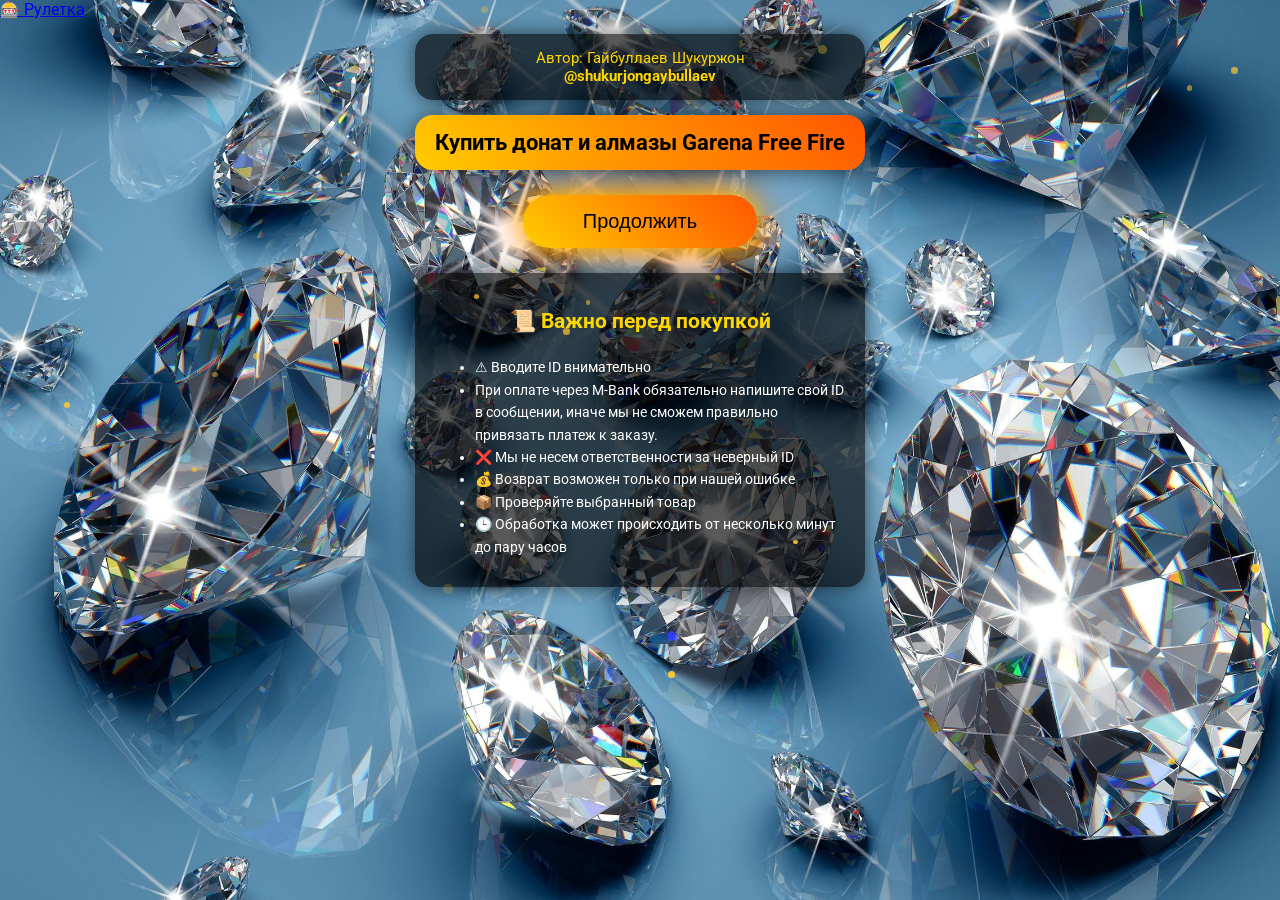
==== index.html @ ed5c5ecc "Add files via upload" ====
<!DOCTYPE html>
<html lang="ru">
<head>
<meta charset="UTF-8">
<meta name="viewport" content="width=device-width, initial-scale=1.0">
<title>Донат Free Fire</title>

<link href="https://fonts.googleapis.com/css2?family=Roboto:wght@400;700&display=swap" rel="stylesheet">

<style>
*{
    box-sizing: border-box;
}

body{
    margin:0;
    font-family:'Roboto', sans-serif;
    background:url("backgroundphoto2.jpg") no-repeat center/cover;
    color:#fff;
    min-height:100vh;
    overflow-x:hidden;
}

/* частицы */
.particle{
    position:absolute;
    border-radius:50%;
    pointer-events:none;
    animation: float 10s linear infinite;
}

@keyframes float{
    from{transform:translateY(0);opacity:1;}
    to{transform:translateY(-900px);opacity:0;}
}

/* блоки */
.block{
    max-width:450px;
    margin:15px auto;
    padding:15px 20px;
    border-radius:18px;
    background:rgba(0,0,0,.65);
    box-shadow:0 0 20px rgba(0,0,0,.6);
    text-align:center;
}

.title{
    font-size:22px;
    font-weight:700;
    background:linear-gradient(45deg,#ffcc00,#ff5500);
    color:#000;
}

.author{
    font-size:15px;
    color:#ffd700;
}

.author a{
    color:#ffd700;
    text-decoration:none;
    font-weight:700;
}

.author a:hover{
    color:#ff5500;
}

/* кнопка */
.btn{
    margin:25px auto;
    display:block;
    padding:15px 60px;
    font-size:20px;
    border:none;
    border-radius:30px;
    cursor:pointer;
    background:linear-gradient(45deg,#ffcc00,#ff5500);
    color:#000;
    box-shadow:0 0 25px #ffcc00,0 0 45px #ff5500;
    transition:.3s;
}

.btn:hover{
    transform:scale(1.1);
}

.btn:active{
    transform:scale(.95);
}

/* правила */
.rules{
    text-align:left;
    font-size:14px;
    line-height:1.6;
}

.rules h2{
    text-align:center;
    color:#ffd700;
}

/* адаптив */
@media(max-width:480px){
    .btn{width:90%;}
    .block{margin:12px;}
}
</style>
</head>

<body>

    <a href="ruletka.html">🎰 Рулетка</a>

<script>
for(let i=0;i<30;i++){
    let p=document.createElement("div");
    p.className="particle";
    let size=Math.random()*6+4;
    p.style.width=size+"px";
    p.style.height=size+"px";
    p.style.left=Math.random()*100+"%";
    p.style.top=Math.random()*100+"%";
    p.style.background=`rgba(255,200,50,${Math.random()})`;
    p.style.animationDuration=(Math.random()*6+6)+"s";
    document.body.appendChild(p);
}
</script>

<div class="block author">
    Автор: Гайбуллаев Шукуржон <br>
    <a href="https://t.me/shukurjongaybullaev" target="_blank">@shukurjongaybullaev</a>
</div>

<div class="block title">
    Купить донат и алмазы Garena Free Fire
</div>

<button class="btn" onclick="goNext()">Продолжить</button>

<div class="block rules">
<h2>📜 Важно перед покупкой</h2>
<ul>
<li>⚠ Вводите ID внимательно</li>
<li>При оплате через M-Bank обязательно напишите свой ID в сообщении, иначе мы не сможем правильно привязать платеж к заказу.</li>
<li>❌ Мы не несем ответственности за неверный ID</li>
<li>💰 Возврат возможен только при нашей ошибке</li>
<li>📦 Проверяйте выбранный товар</li>
<li>🕒 Обработка может происходить от несколько минут до пару часов </li>
</ul>
</div>

<script>
function goNext(){
    window.location.href="registration.html";
}
</script>

</body>
</html>
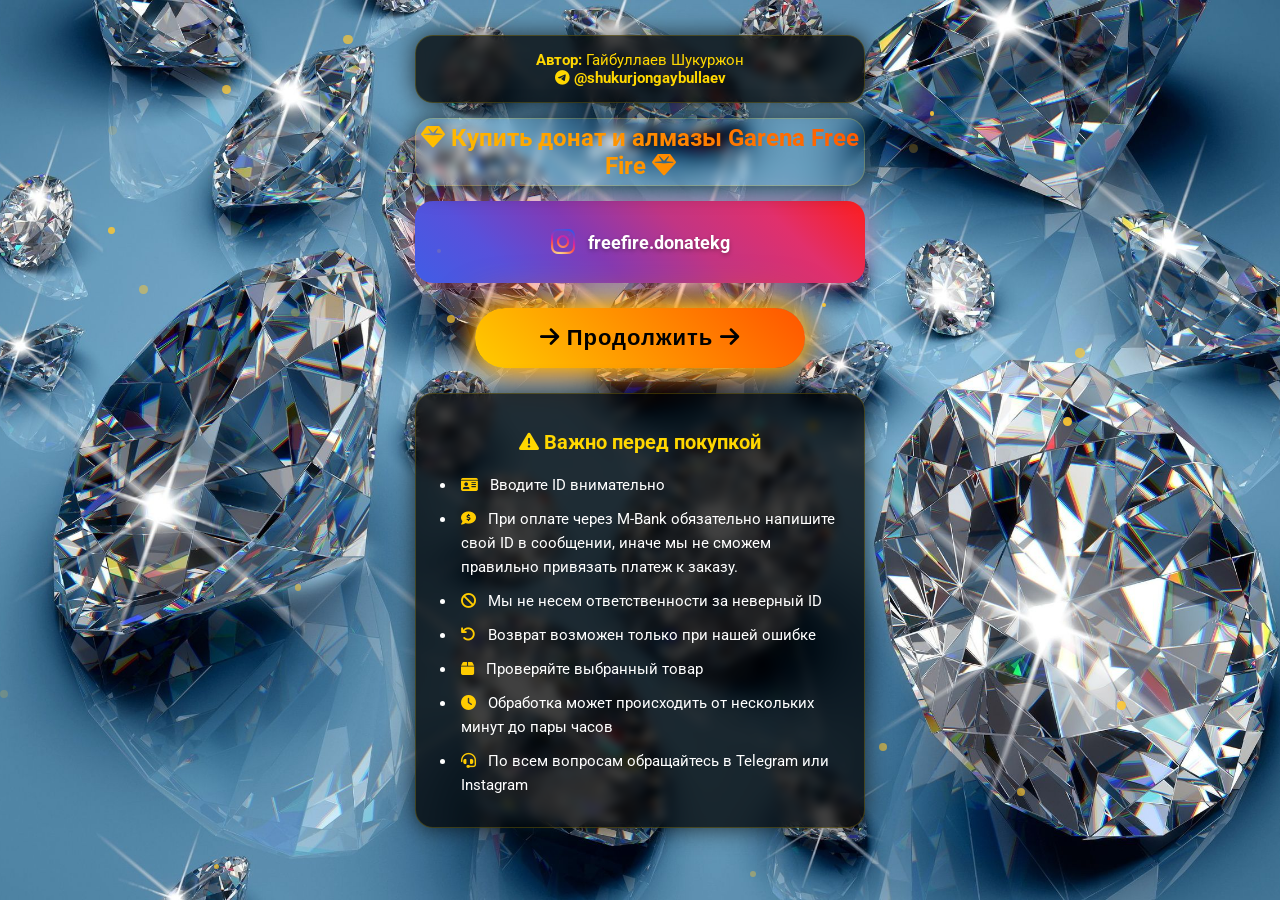
==== commit 194effeb: "Enhance index.html with new features and styles Added Instagram block and improved styling." ====
--- a/index.html
+++ b/index.html
@@ -6,6 +6,7 @@
 <title>Донат Free Fire</title>
 
 <link href="https://fonts.googleapis.com/css2?family=Roboto:wght@400;700&display=swap" rel="stylesheet">
+<link rel="stylesheet" href="https://cdnjs.cloudflare.com/ajax/libs/font-awesome/6.4.0/css/all.min.css">
 
 <style>
 *{
@@ -19,6 +20,7 @@
     color:#fff;
     min-height:100vh;
     overflow-x:hidden;
+    padding-top: 20px;
 }
 
 /* частицы */
@@ -40,16 +42,21 @@
     margin:15px auto;
     padding:15px 20px;
     border-radius:18px;
-    background:rgba(0,0,0,.65);
-    box-shadow:0 0 20px rgba(0,0,0,.6);
+    background:rgba(0,0,0,.75);
+    box-shadow:0 0 25px rgba(0,0,0,.7);
     text-align:center;
+    backdrop-filter: blur(5px);
+    border: 1px solid rgba(255, 215, 0, 0.2);
 }
 
 .title{
-    font-size:22px;
+    font-size:24px;
     font-weight:700;
     background:linear-gradient(45deg,#ffcc00,#ff5500);
-    color:#000;
+    background-clip: text;
+    -webkit-background-clip: text;
+    color: transparent;
+    padding: 5px 0;
 }
 
 .author{
@@ -61,18 +68,56 @@
     color:#ffd700;
     text-decoration:none;
     font-weight:700;
+    transition: color 0.3s;
 }
 
 .author a:hover{
     color:#ff5500;
+}
+
+/* Instagram блок */
+.instagram-block {
+    margin: 15px auto;
+    padding: 15px;
+    background: linear-gradient(45deg, #405de6, #5851db, #833ab4, #c13584, #e1306c, #fd1d1d);
+    border-radius: 18px;
+    max-width: 450px;
+    text-align: center;
+    box-shadow: 0 0 25px rgba(225, 48, 108, 0.5);
+}
+
+.instagram-link {
+    display: flex;
+    align-items: center;
+    justify-content: center;
+    gap: 12px;
+    color: white;
+    text-decoration: none;
+    font-size: 18px;
+    font-weight: 700;
+    padding: 12px;
+    transition: transform 0.3s;
+}
+
+.instagram-link:hover {
+    transform: scale(1.05);
+}
+
+.instagram-icon {
+    font-size: 28px;
+}
+
+.instagram-text {
+    text-shadow: 0 2px 4px rgba(0,0,0,0.3);
 }
 
 /* кнопка */
 .btn{
     margin:25px auto;
     display:block;
-    padding:15px 60px;
-    font-size:20px;
+    padding:17px 65px;
+    font-size:22px;
+    font-weight:700;
     border:none;
     border-radius:30px;
     cursor:pointer;
@@ -80,10 +125,12 @@
     color:#000;
     box-shadow:0 0 25px #ffcc00,0 0 45px #ff5500;
     transition:.3s;
+    letter-spacing: 1px;
 }
 
 .btn:hover{
     transform:scale(1.1);
+    box-shadow:0 0 30px #ffcc00,0 0 55px #ff5500;
 }
 
 .btn:active{
@@ -93,28 +140,76 @@
 /* правила */
 .rules{
     text-align:left;
-    font-size:14px;
+    font-size:15px;
     line-height:1.6;
 }
 
 .rules h2{
     text-align:center;
     color:#ffd700;
+    margin-bottom: 15px;
+    font-size: 20px;
+}
+
+.rules ul {
+    padding-left: 20px;
+}
+
+.rules li {
+    margin-bottom: 10px;
+    padding-left: 5px;
+}
+
+.rules li i {
+    margin-right: 8px;
+    color: #ffcc00;
 }
 
 /* адаптив */
 @media(max-width:480px){
-    .btn{width:90%;}
-    .block{margin:12px;}
+    .btn{
+        width:90%;
+        padding: 15px;
+        font-size: 20px;
+    }
+    .block{
+        margin:12px;
+        max-width: 95%;
+    }
+    .instagram-block {
+        max-width: 95%;
+        margin: 12px auto;
+    }
+    .title {
+        font-size: 22px;
+    }
+}
+
+/* анимация кнопки */
+@keyframes pulse {
+    0% { box-shadow: 0 0 25px #ffcc00, 0 0 45px #ff5500; }
+    50% { box-shadow: 0 0 30px #ffcc00, 0 0 50px #ff5500; }
+    100% { box-shadow: 0 0 25px #ffcc00, 0 0 45px #ff5500; }
+}
+
+.btn {
+    animation: pulse 2s infinite;
+}
+
+/* стиль для значков */
+.fa-instagram {
+    background: radial-gradient(circle at 30% 107%, #fdf497 0%, #fdf497 5%, #fd5949 45%, #d6249f 60%, #285AEB 90%);
+    background-clip: text;
+    -webkit-background-clip: text;
+    color: transparent;
 }
 </style>
 </head>
 
 <body>
 
-    <a href="ruletka.html">🎰 Рулетка</a>
-
 <script>
+// Создание частиц
 for(let i=0;i<30;i++){
     let p=document.createElement("div");
     p.className="particle";
@@ -130,25 +225,38 @@
 </script>
 
 <div class="block author">
-    Автор: Гайбуллаев Шукуржон <br>
-    <a href="https://t.me/shukurjongaybullaev" target="_blank">@shukurjongaybullaev</a>
+    <strong>Автор:</strong> Гайбуллаев Шукуржон <br>
+    <a href="https://t.me/shurik_freefire" target="_blank">
+        <i class="fab fa-telegram"></i> @shukurjongaybullaev
+    </a>
 </div>
 
 <div class="block title">
-    Купить донат и алмазы Garena Free Fire
-</div>
-
-<button class="btn" onclick="goNext()">Продолжить</button>
+    <i class="fas fa-gem"></i> Купить донат и алмазы Garena Free Fire <i class="fas fa-gem"></i>
+</div>
+
+<!-- Instagram блок -->
+<div class="instagram-block">
+    <a href="https://instagram.com/freefire.donatekg" target="_blank" class="instagram-link">
+        <i class="fab fa-instagram instagram-icon"></i>
+        <span class="instagram-text">freefire.donatekg</span>
+    </a>
+</div>
+
+<button class="btn" onclick="goNext()">
+    <i class="fas fa-arrow-right"></i> Продолжить <i class="fas fa-arrow-right"></i>
+</button>
 
 <div class="block rules">
-<h2>📜 Важно перед покупкой</h2>
+<h2><i class="fas fa-exclamation-triangle"></i> Важно перед покупкой</h2>
 <ul>
-<li>⚠ Вводите ID внимательно</li>
-<li>При оплате через M-Bank обязательно напишите свой ID в сообщении, иначе мы не сможем правильно привязать платеж к заказу.</li>
-<li>❌ Мы не несем ответственности за неверный ID</li>
-<li>💰 Возврат возможен только при нашей ошибке</li>
-<li>📦 Проверяйте выбранный товар</li>
-<li>🕒 Обработка может происходить от несколько минут до пару часов </li>
+<li><i class="fas fa-id-card"></i> Вводите ID внимательно</li>
+<li><i class="fas fa-comment-dollar"></i> При оплате через M-Bank обязательно напишите свой ID в сообщении, иначе мы не сможем правильно привязать платеж к заказу.</li>
+<li><i class="fas fa-ban"></i> Мы не несем ответственности за неверный ID</li>
+<li><i class="fas fa-undo"></i> Возврат возможен только при нашей ошибке</li>
+<li><i class="fas fa-box"></i> Проверяйте выбранный товар</li>
+<li><i class="fas fa-clock"></i> Обработка может происходить от нескольких минут до пары часов</li>
+<li><i class="fas fa-headset"></i> По всем вопросам обращайтесь в Telegram или Instagram</li>
 </ul>
 </div>
 
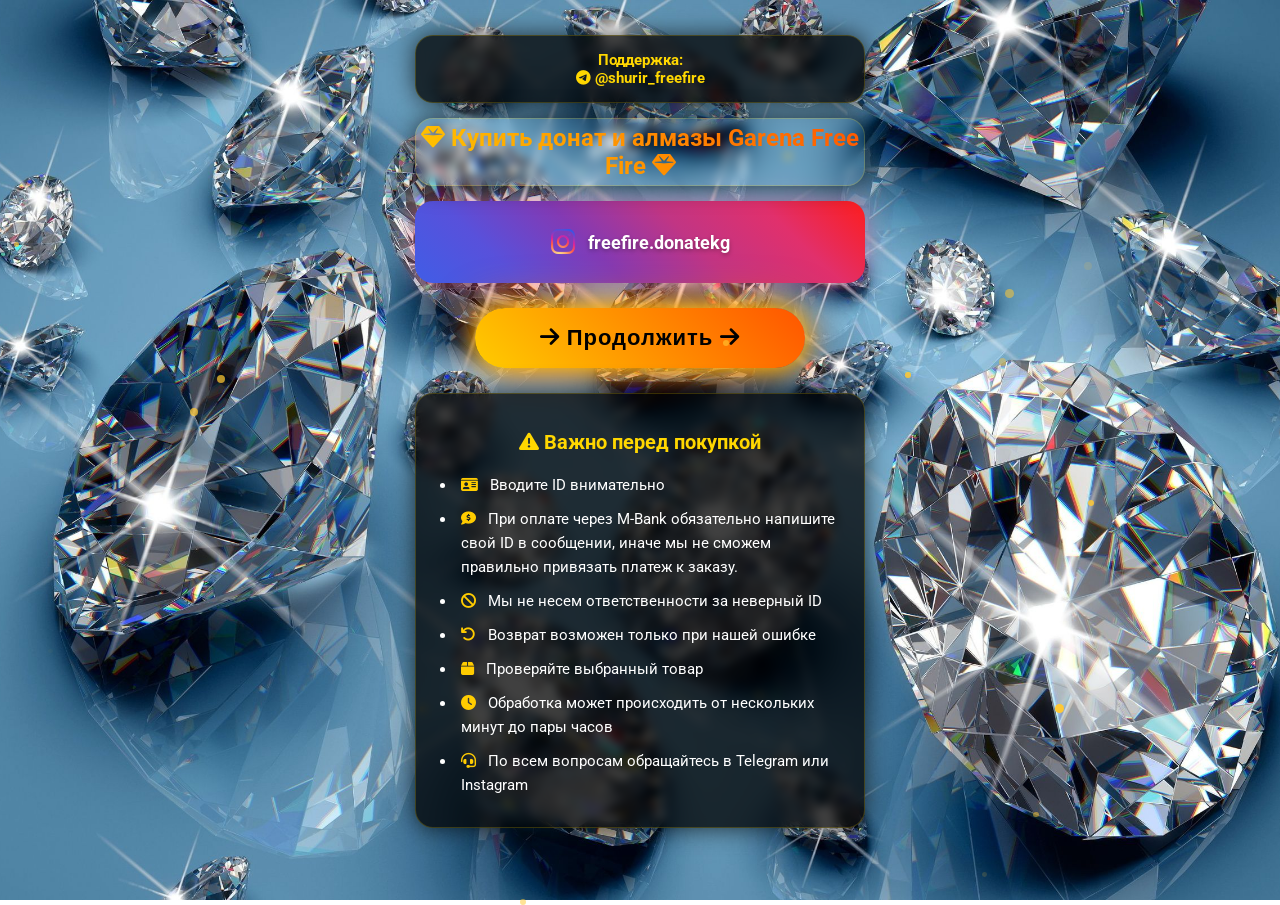
==== commit a5100b9d: "Refactor index.html structure and styles" ====
--- a/index.html
+++ b/index.html
@@ -225,9 +225,10 @@
 </script>
 
 <div class="block author">
-    <strong>Автор:</strong> Гайбуллаев Шукуржон <br>
+    <strong>Поддержка:</strong>  <br>
     <a href="https://t.me/shurik_freefire" target="_blank">
-        <i class="fab fa-telegram"></i> @shukurjongaybullaev
+        <i class="fab fa-telegram"></i> @shurir_freefire
+        
     </a>
 </div>
 
@@ -268,3 +269,4 @@
 
 </body>
 </html>
+
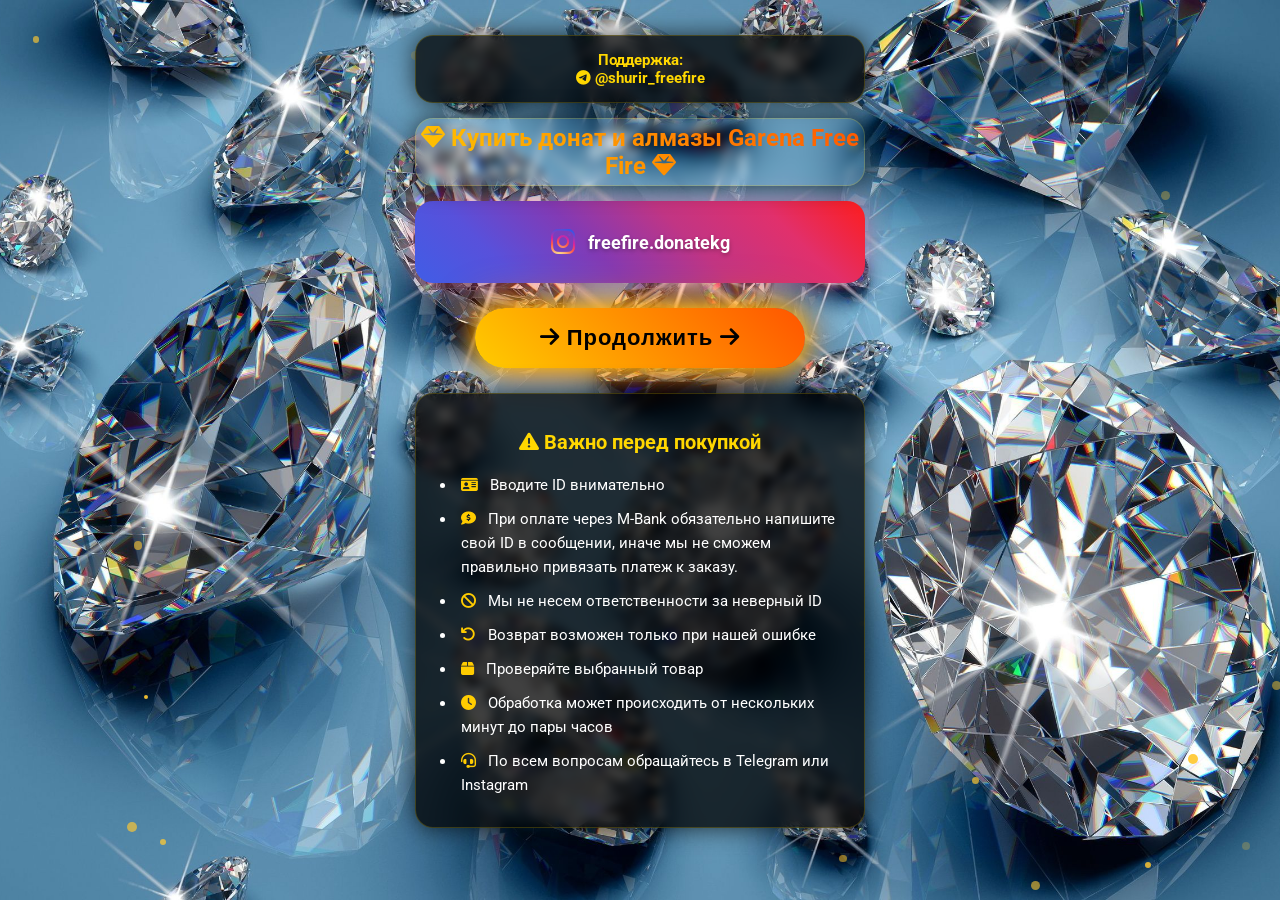
==== commit 712458bb: "Add Google Tag Manager to index.html" ====
--- a/index.html
+++ b/index.html
@@ -1,6 +1,15 @@
 <!DOCTYPE html>
 <html lang="ru">
 <head>
+    <!-- Google tag (gtag.js) -->
+<script async src="https://www.googletagmanager.com/gtag/js?id=G-G9P7XSSXNM"></script>
+<script>
+  window.dataLayer = window.dataLayer || [];
+  function gtag(){dataLayer.push(arguments);}
+  gtag('js', new Date());
+
+  gtag('config', 'G-G9P7XSSXNM');
+</script>
 <meta charset="UTF-8">
 <meta name="viewport" content="width=device-width, initial-scale=1.0">
 <title>Донат Free Fire</title>
@@ -270,3 +279,4 @@
 </body>
 </html>
 
+
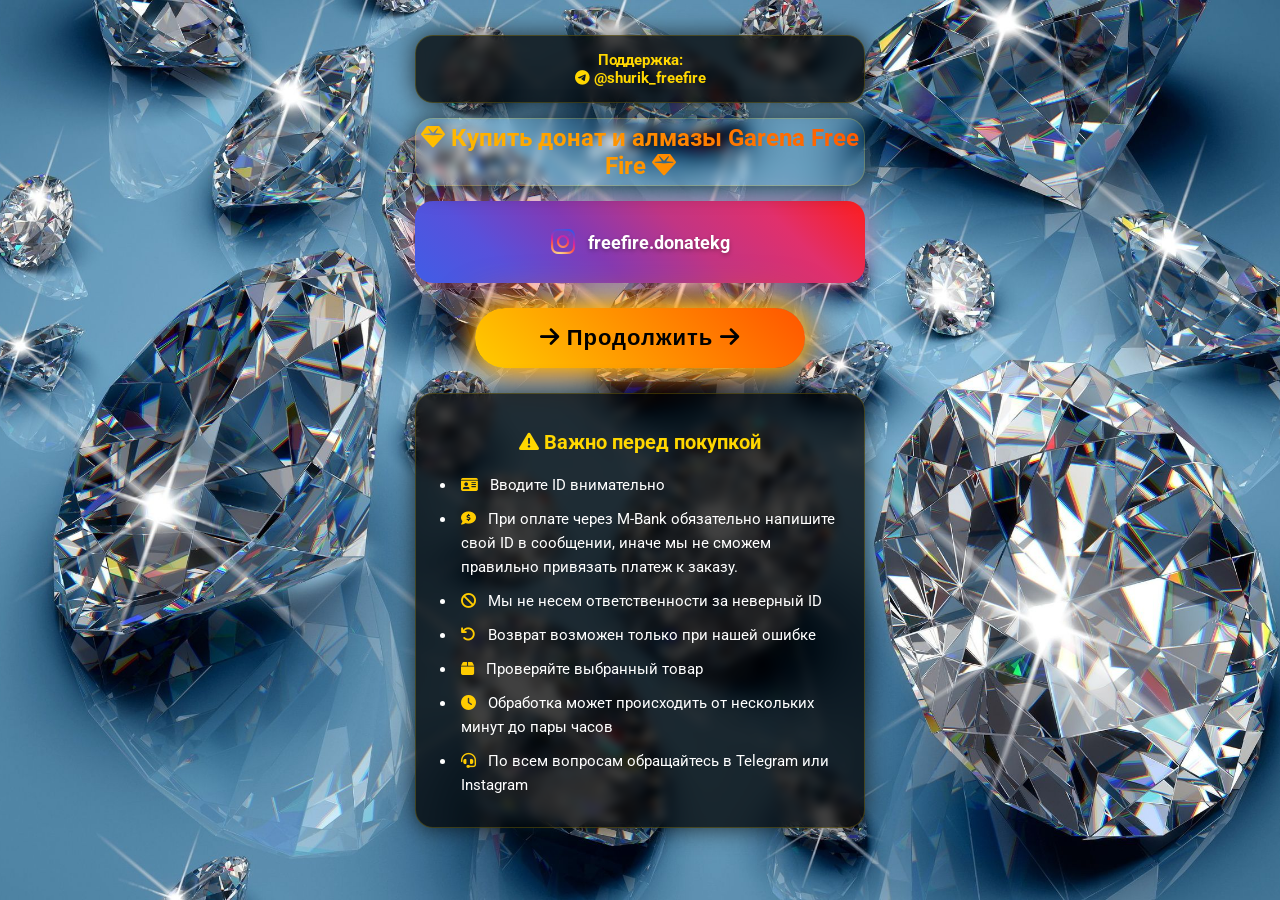
==== commit d048954e: "Update index.html" ====
--- a/index.html
+++ b/index.html
@@ -217,7 +217,53 @@
 
 <body>
 
+
+<!-- Модальное окно для истории -->
+<div id="historyModal" style="display:none; position:fixed; top:0; left:0; width:100%; height:100%; 
+    background: rgba(0,0,0,0.8); color:white; overflow:auto; padding:50px;">
+    <h2>История пополнений</h2>
+    <div id="historyContent"></div>
+    <button onclick="closeHistory()">Закрыть</button>
+</div>
+
 <script>
+    function addPaymentHistory(username, item, amount, date) {
+    let history = JSON.parse(localStorage.getItem('paymentHistory') || '[]');
+    history.push({ username, item, amount, date });
+    localStorage.setItem('paymentHistory', JSON.stringify(history));
+}
+
+// В функции sendOrder() после подтверждения оплаты:
+const username = localStorage.getItem("username");
+const selectedItem = localStorage.getItem("selectedItem");
+const amount = 95; // сумма покупки
+const date = new Date().toLocaleString();
+
+addPaymentHistory(username, selectedItem, amount, date);
+
+    // Открытие истории
+document.getElementById('historyBtn').addEventListener('click', function() {
+    const username = localStorage.getItem('username'); // текущий пользователь
+    const history = JSON.parse(localStorage.getItem('paymentHistory') || '[]')
+                        .filter(entry => entry.username === username);
+
+    const contentDiv = document.getElementById('historyContent');
+    if(history.length === 0){
+        contentDiv.innerHTML = "<p>История пуста</p>";
+    } else {
+        contentDiv.innerHTML = history.map(entry => 
+            `<p>${entry.date} — ${entry.item} — ${entry.amount} сом</p>`
+        ).join('');
+    }
+
+    document.getElementById('historyModal').style.display = 'block';
+});
+
+// Закрытие истории
+function closeHistory(){
+    document.getElementById('historyModal').style.display = 'none';
+}
+
 // Создание частиц
 for(let i=0;i<30;i++){
     let p=document.createElement("div");
@@ -236,7 +282,7 @@
 <div class="block author">
     <strong>Поддержка:</strong>  <br>
     <a href="https://t.me/shurik_freefire" target="_blank">
-        <i class="fab fa-telegram"></i> @shurir_freefire
+        <i class="fab fa-telegram"></i> @shurik_freefire
         
     </a>
 </div>
@@ -279,4 +325,3 @@
 </body>
 </html>
 
-
